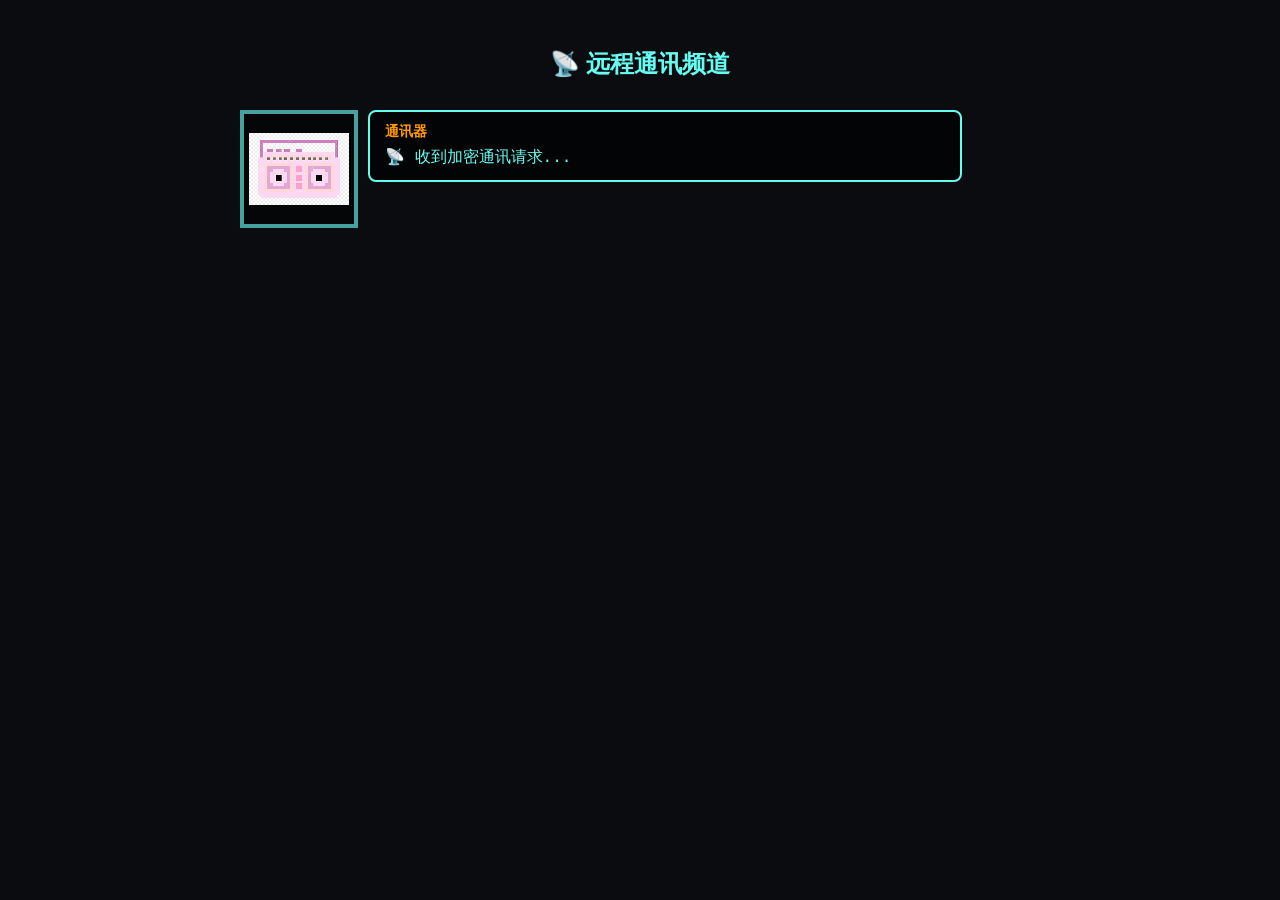
==== index.html @ 8320c5f0 "update code but with bugs" ====
<!doctype html>
<html lang="en">

<head>
  <meta charset="UTF-8" />
  <link rel="icon" type="image/svg+xml" href="/favicon.svg" />
  <link rel="stylesheet" href="style.css">
  <meta name="viewport" content="width=device-width, initial-scale=1.0" />
  <title>devs-sesa-beginner-hackathon-2026</title>
</head>

<body>
  <div id="root"></div>
  <script type="module" src="/src/main.tsx"></script>
  <div id="game-container">
    <div id="status-bar" class="hidden">
      <p>飞船护盾: <span id="shield-display">❤️❤️❤️</span></p>
    </div>

    <section id="screen-prologue" class="screen">
      <h2>📡 远程通讯频道</h2>

      <div id="dialogue-history"></div>

      <button id="start-btn" class="hidden" style="margin-top: 20px;" onclick="startGame()">🚀 启动飞船引擎</button>
    </section>

    <section id="screen-map" class="screen hidden">
      <h2>星系地图：选择你要前往的星球</h2>
      <div id="ship" class="pixel-ship">🚀</div>
    </section>

    <section id="screen-quiz" class="screen hidden">
      <h2 id="planet-name">星球名字</h2>
      <img id="planet-big-img" src="" alt="星球展示" style="width: 200px; height: 200px; image-rendering: pixelated;">
      <p id="planet-desc">描述文字...</p>
    </section>
    <section id="screen-earth-status" class="screen hidden">
      <h2>🌍 地球当前状态</h2>

      <div class="earth-status-container">
        <div class="earth-visual">
          <img src="assets/earth-level1.png" id="earth-large-img" alt="地球状态">
        </div>

        <div class="dialogue-box">
          <p id="earth-description">地球目前处于能量极度匮乏状态，生态系统静止...</p>
          <p>当前修复总进度：<span id="earth-progress-val">0%</span></p>
        </div>

        <button class="menu-btn" onclick="showScreen('screen-map')">🛰️ 返回星际地图</button>
      </div>
    </section>

    <section id="screen-win" class="screen hidden">
      <h2>✨ 任务完成 ✨</h2>
      <div class="dialogue-box">
        <p>“能量满载！正在将外星智慧注入地球核心...”</p>
        <p>（地球重新焕发了蓝色生机！）</p>
        <p>“感谢你，舰长。你不仅拯救了地球，还成为了最伟大的天文航行者！”</p>
      </div>
      <button onclick="location.reload()">再玩一次</button>
    </section>

    <section id="screen-lose" class="screen hidden">
      <h2 style="color: red;">💥 护盾耗尽 💥</h2>
      <div class="dialogue-box">
        <p>“警报！飞船外壳破裂，失去动力...”</p>
        <p>“通讯中断... 地球的最后希望破灭了...”</p>
      </div>
      <button onclick="location.reload()">重新尝试</button>
    </section>
    <section id="screen-lose" class="screen hidden">
    </section>

    <div id="modal-progress" class="modal hidden">
      <div class="modal-content">
        <h3 id="modal-title">星球攻略完毕！</h3>
        <p>地球修复进度：<span id="progress-text">0%</span></p>
        <button onclick="returnToMap()">返回星际图</button>
      </div>
    </div>
  </div>

  </div>

  <script src="data.js"></script>
  <script src="main.js"></script>
</body>

</html>
---- style.css ----
/* 基础页面设置 */
body {
    background-color: #0b0c10; /* 深空背景色 */
    color: #66fcf1; /* 荧光文字色 */
    font-family: sans-serif;
    text-align: center;
    padding: 20px;
}

/* 核心逻辑类：用于隐藏元素 */
.hidden {
    display: none !important;
}

/* 简单的星球和飞船样式，方便你先看懂 */
.pixel-planet {
    width: 90px;
    height: 90px;
    background-color: #ff9800;
    border-radius: 50%;
    position: absolute;
    cursor: pointer;
}

.pixel-planet.completed {
    background-color: #4caf50; /* 攻略完变成绿色 */
}

#ship {
    position: absolute;
    font-size: 30px;
    transition: all 1s ease; /* 飞船移动时的平滑动画 */
}

/* 给地图一个相对定位的框 */
#screen-map {
    position: relative;
    width: 1200px;
    height: 800px;
    border: 2px solid #45a29e;
    margin: 0 auto;
}

/* 状态栏的装修，让它固定在屏幕顶部 */
#status-bar {
    position: fixed; /* 固定在屏幕上 */
    top: 27px;
    left: 7%;
    transform: translateX(-50%); /* 居中显示 */
    background-color: rgba(0, 0, 0, 0.7); /* 半透明黑色背景 */
    padding: 10px 20px;
    border: 2px solid #45a29e; /* 像素风边框色 */
    border-radius: 0px;
    z-index: 1000; /* 确保它在最前面，不会被星球挡住 */
    font-weight: bold;
    color: #ff4b2b; /* 让护盾文字显眼一点（橙红色） */
}

#shield-display {
    letter-spacing: 5px; /* 让红心之间有空隙 */
}

/* style.css 新增样式 */

/* 对话区域容器：使用 flex 让头像和文字并排 */
.dialogue-container {
    display: flex;
    align-items: flex-start; /* 顶部对齐 */
    justify-content: center; /* 居中 */
    gap: 20px; /* 头像和文字的间距 */
    margin: 40px auto;
    max-width: 800px; /* 限制最大宽度，防止文字太长 */
    padding: 20px;
}

/* 头像框样式 */
.avatar-box {
    width: 100px; /* 根据你设计的贴图大小调整 */
    height: 100px;
    border: 4px solid #45a29e; /* 像素风边框 */
    background-color: rgba(0, 0, 0, 0.5); /* 半透明背景 */
    padding: 5px;
    display: flex;
    align-items: center;
    justify-content: center;
    overflow: hidden; /* 防止图片溢出 */
}

#prologue-avatar {
    max-width: 100%;
    max-height: 100%;
    /* 像素风贴图必备属性：防止图片变模糊 */
    image-rendering: pixelated; 
}

/* 文字框样式 (覆盖之前的 .dialogue-box) */
.prologue #screen-prologue .dialogue-box {
    flex: 1; /* 占据剩余空间 */
    text-align: left; /* 文字左对齐 */
    background-color: rgba(0, 0, 0, 0.7);
    border: 4px solid #66fcf1;
    padding: 20px;
    min-height: 100px; /* 设置最小高度，防止打字时容器高度一直抖动 */
    color: #66fcf1;
    font-family: 'Courier New', Courier, monospace; /* 使用等宽字体，更有打字机感 */
    font-size: 1.1em;
    line-height: 1.6;
}

/* ========================================= */
/* 定义小人抖动动画 (Keyframes) */
/* ========================================= */
@keyframes avatar-bounce {
    0%, 100% { transform: translateY(0); } /* 初始和结束位置 */
    50% { transform: translateY(-5px); }  /* 中间向上移动 5 像素 */
}

/* 新增一个 CSS 类：当 JS 给小人加上这个类时，它就会抖动 */
.talking {
    animation: avatar-bounce 0.2s ease-in-out infinite; /* 0.2秒循环一次，无限循环 */
}
.name-tag {
    background-color: #66fcf1;
    color: #0b0c10;
    display: inline-block;
    padding: 5px 15px;
    font-weight: bold;
    font-size: 0.9em;
    border-radius: 5px 5px 0 0;
    margin-left: 20px;
    text-transform: uppercase;
}

.main-dialogue-area {
    display: flex;
    align-items: flex-start;
    gap: 15px;
}

/* 对话历史大盒子：限制高度，满了就出现滚动条 */
#dialogue-history {
    display: flex;
    flex-direction: column; /* 竖着排列 */
    gap: 15px; /* 每一句之间的间距 */
    max-height: 60vh; /* 最高占屏幕的 60%，防止撑爆屏幕 */
    overflow-y: auto; /* 内容多了自动可以往下滚 */
    padding: 10px;
    max-width: 800px;
    margin: 0 auto;
}

/* JS 生成的每一行对话的样式 */
.dialogue-row {
    display: flex;
    align-items: flex-start;
    gap: 15px;
}

/* 包含名字和内容的文字框 */
.dialogue-content-box {
    flex: 1;
    background-color: rgba(0, 0, 0, 0.7);
    border: 2px solid #66fcf1;
    border-radius: 8px;
    padding: 10px 15px;
    text-align: left;
}

/* 说话人的名字 */
.dialogue-name {
    color: #ff9800; /* 橙色名字，更醒目 */
    font-weight: bold;
    margin-bottom: 5px;
    font-size: 0.9em;
}

/* 说话的内容 */
.dialogue-text {
    color: #66fcf1;
    margin: 0;
    line-height: 1.5;
    font-family: 'Courier New', Courier, monospace;
}

/* style.css 新增：社交软件风格对话框样式 */

/* 1. 全局微调：让每一行占据全宽，方便对齐 */
.dialogue-row {
    display: flex;
    align-items: flex-start;
    gap: 10px;
    width: 100%; /* 占满历史大盒子的宽度 */
}

/* 2. 限定对话包的最大宽度，防止文字太长，看起来像“聊天泡泡” */
.dialogue-content-box {
    max-width: 70%; /* 限制宽度，不要占满屏幕 */
}

/* ========================================= */
/* 主角专属样式 (当这一行带有 .row-player 类时) */
/* ========================================= */

.dialogue-row.row-player {
    /* ✨ 核心魔法 1：让整行内容靠右侧对齐 */
    justify-content: flex-end; 

    /* ✨ 核心魔法 2：反转内容顺序！让头像和文字框位置对调 */
    /* 默认是 [头像][文字]，反转后变成 [文字][头像] */
    flex-direction: row-reverse; 
}

/* 3. 主角的名字和文字内部居右对齐 */
.row-player .dialogue-name {
    text-align: right; /* 名字靠右 */
    color: #4caf50;    /* 换个醒目的绿色名字（社交软件常用色） */
}

.row-player .dialogue-text {
    text-align: right; /* 台词内容靠右 */
}

/* 4. 微调：给主角的对话框换个皮肤（可选，让界面更有层次感） */
.row-player .dialogue-content-box {
    border-color: #4caf50; /* 绿色的边框 */
    /* background-color: rgba(0, 50, 20, 0.7); /* 淡淡的深绿色背景 */
}
/* 地球在地图上的图标样式 */
.earth-icon {
    position: absolute;
    /* 1. 设定大小：不要让它保持原始尺寸 */
    width: 150px;  /* 根据你的地图大小调整，建议比普通星球大一点 */
    height: 150px;
    
    /* 2. 精确居中：先定位到 50%，再向左向上回退自身的一半 */
    left: 50%;
    top: 50%;
    transform: translate(-50%, -50%);
    
    /* 3. 层级：确保它在背景云层之上，但不要遮挡状态栏 */
    z-index: 100;
    
    /* 4. 交互：让它看起来可以点击 */
    cursor: pointer;
    transition: transform 0.3s ease;
}

/* 内部图片的适配 */
.earth-icon img {
    width: 100%;
    height: 100%;
    object-fit: contain; /* 保持比例缩放 */
    image-rendering: pixelated; /* 保持像素风清晰度 */
}

/* 鼠标悬停动画：让玩家知道这是大本营 */
.earth-icon:hover {
    transform: translate(-50%, -50%) scale(1.1); /* 保持居中的同时放大 */
    filter: drop-shadow(0 0 15px #66fcf1);
}

#start-btn {
    /* 1. 调整大小 */
    padding: 20px 40px;      /* 内边距：上下20px，左右40px */
    font-size: 24px;         /* 字体变大 */
    
    /* 2. 样式美化 */
    background-color: #66fcf1; /* 背景色（青蓝色） */
    color: #0b0c10;          /* 文字颜色（深色） */
    border: 4px solid #45a29e; /* 像素感边框 */
    cursor: pointer;         /* 鼠标悬停时变成手形 */
    font-weight: bold;
    
    /* 3. 居中和动画 */
    display: block;
    margin: 30px auto;       /* 上下留白并水平居中 */
    transition: transform 0.2s; /* 增加缩放动画 */
}

/* 鼠标悬停时的效果：稍微变大一点，更有交互感 */
#start-btn:hover {
    transform: scale(1.1);   /* 放大 1.1 倍 */
    background-color: #45a29e;
}

#screen-map {
    /* 你的地图贴图路径 */
    background-image: url('assets/map.png'); 
    
    /* 核心代码：让图片自动缩放以填满整个容器，同时保持比例 */
    background-size: cover; 
    
    /* 让地图居中显示 */
    background-position: center;
    
    /* 防止地图重复出现 */
    background-repeat: no-repeat;
    
    /* 确保容器有足够的大小 */
    width: 75%;
    height: 90vh; /* 占满整个屏幕高度 */
    position: relative;
}
/* 修改或添加以下 CSS */
.planet-icon {
    position: absolute;
    /* 1. 设定星球的大小，建议和之前圆圈的大小一致 */
    width: 120px;  
    height: 120px;
    
    /* 2. 确保它是从中心定位的 */
    transform: translate(-50%, -50%); 
    
    cursor: pointer;
    z-index: 20; /* 确保它在云朵之上 */
}

/* 重点：约束里面的图片，让它 100% 填充这个 90px 的框 */
.planet-icon img {
    width: 100%;
    height: 100%;
    
    /* contain 保证图片不被拉伸变形，完整显示在框里 */
    object-fit: contain; 
    
    /* 针对像素贴图，防止模糊 */
    image-rendering: pixelated; 
    
    /* 增加一个悬停效果，让它更有动感 */
    transition: transform 0.2s ease;
}

.planet-icon:hover img {
    transform: scale(1.2); /* 鼠标移上去轻轻放大 */
    filter: drop-shadow(0 0 8px #66fcf1); /* 增加光晕 */
}

/* 修改名字标签的位置，防止被大图盖住 */
.planet-label {
    position: absolute;
    bottom: -25px; /* 移到星球下方 */
    left: 50%;
    transform: translateX(-50%);
    color: #66fcf1;
    font-size: 14px;
    white-space: nowrap;
    text-shadow: 2px 2px 4px #000;
}
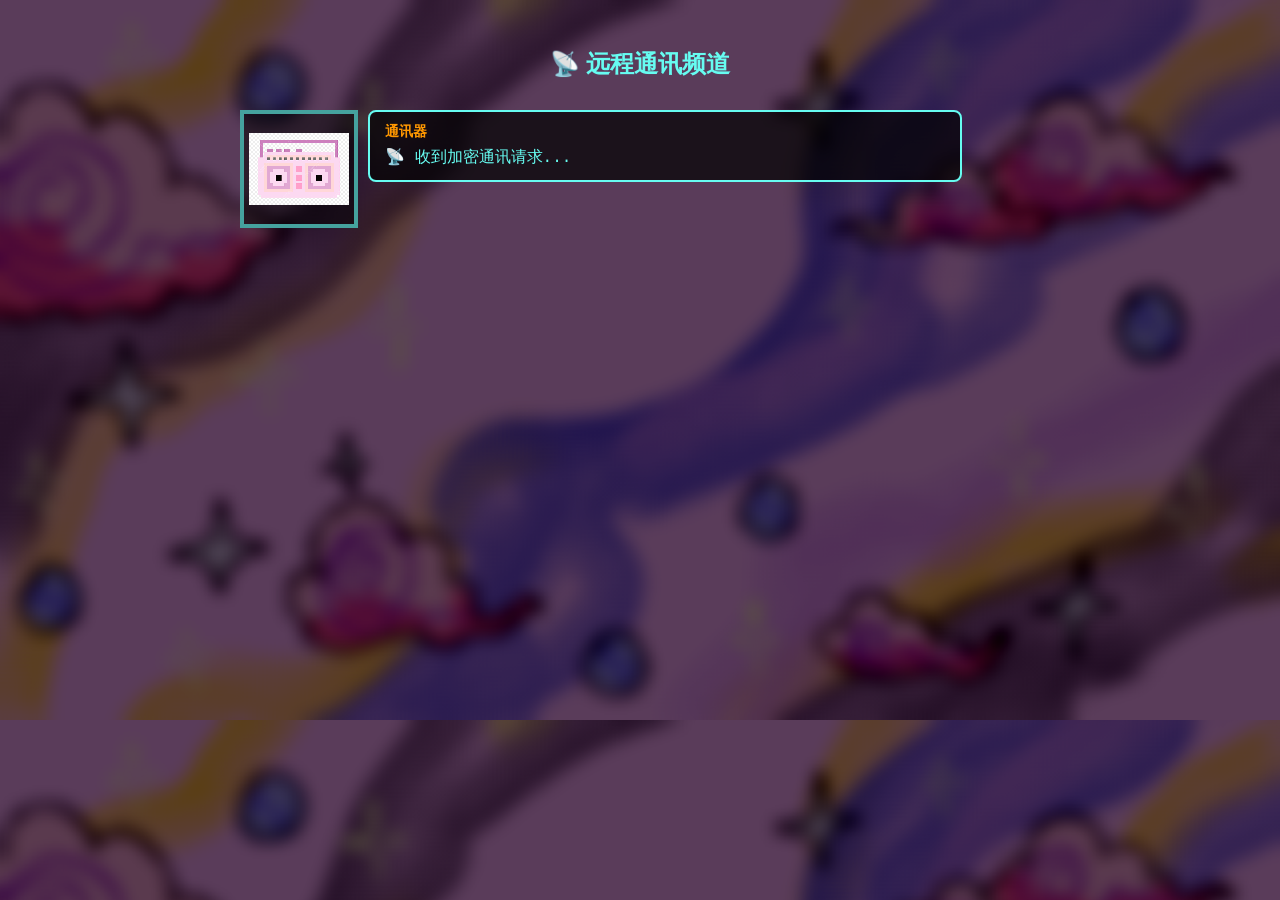
==== commit 3db63df0: "Background Change again" ====
--- a/index.html
+++ b/index.html
@@ -27,7 +27,6 @@
 
     <section id="screen-map" class="screen hidden">
       <h2>星系地图：选择你要前往的星球</h2>
-      <div id="ship" class="pixel-ship">🚀</div>
     </section>
 
     <section id="screen-quiz" class="screen hidden">
--- a/style.css
+++ b/style.css
@@ -1,6 +1,7 @@
 /* 基础页面设置 */
 body {
-    background-color: #0b0c10; /* 深空背景色 */
+    background-image: url("public/WebBackground.png"); /* 深空背景色 */
+    background-size: cover;
     color: #66fcf1; /* 荧光文字色 */
     font-family: sans-serif;
     text-align: center;
@@ -28,7 +29,12 @@
 
 #ship {
     position: absolute;
-    font-size: 30px;
+    width: 50px;
+    height: 50px;
+    background-image: url("public/Rocket.png");
+    background-size: contain;
+    background-repeat: no-repeat;
+    background-position: center;
     transition: all 1s ease; /* 飞船移动时的平滑动画 */
 }
 
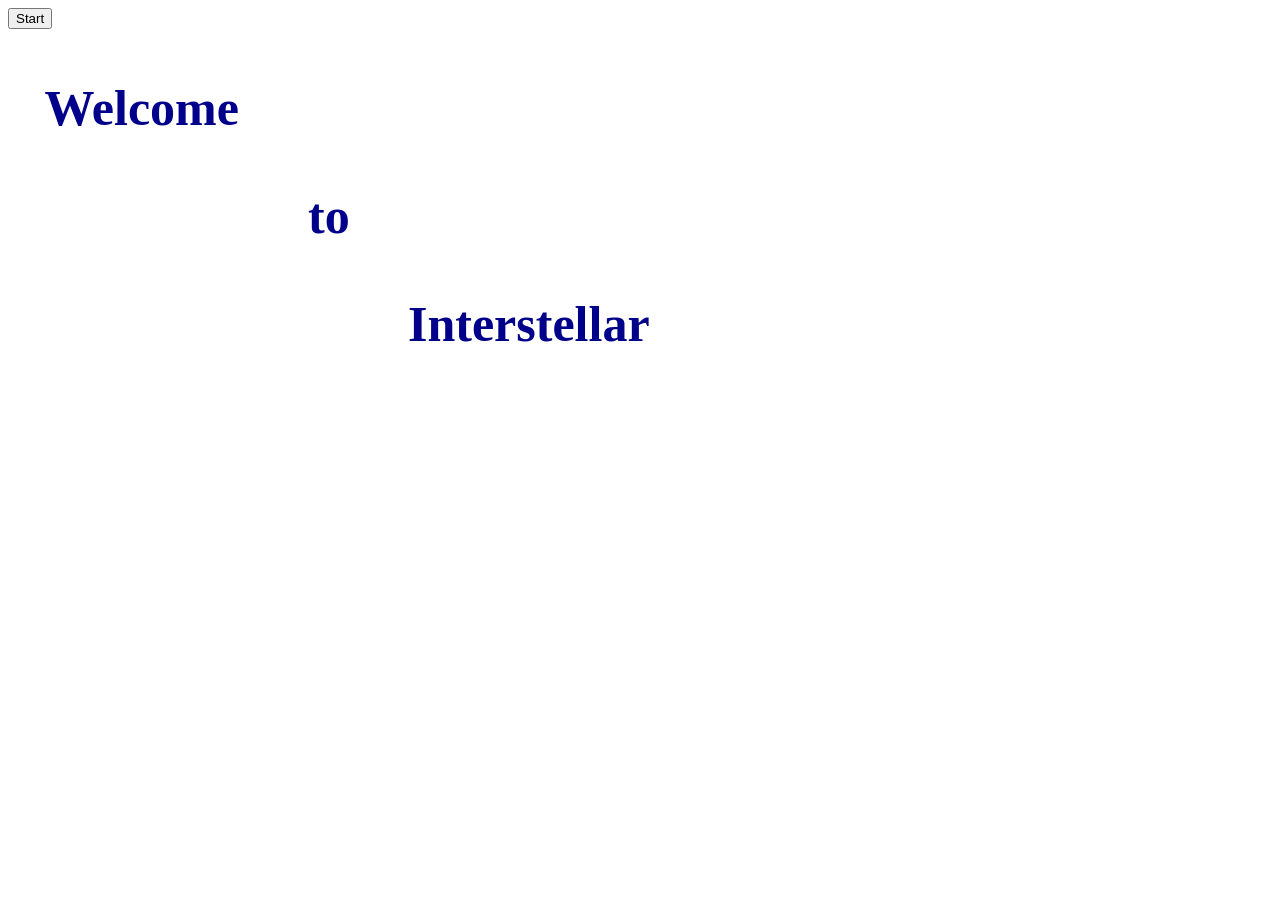
==== commit 56c2e99a: "create first page to enter" ====
--- a/index.html
+++ b/index.html
@@ -1,90 +1,37 @@
 <!doctype html>
 <html lang="en">
+  <head>
+    <meta charset="UTF-8" />
+    <link rel="icon" type="image/svg+xml" href="/favicon.svg" />
+    <meta name="viewport" content="width=device-width, initial-scale=1.0" />
+    <title>devs-sesa-beginner-hackathon-2026</title>
+    <style>
+      h3{
+        color: darkblue;
+        font-size:50px;
+      }
 
-<head>
-  <meta charset="UTF-8" />
-  <link rel="icon" type="image/svg+xml" href="/favicon.svg" />
-  <link rel="stylesheet" href="style.css">
-  <meta name="viewport" content="width=device-width, initial-scale=1.0" />
-  <title>devs-sesa-beginner-hackathon-2026</title>
-</head>
-
-<body>
-  <div id="root"></div>
-  <script type="module" src="/src/main.tsx"></script>
-  <div id="game-container">
-    <div id="status-bar" class="hidden">
-      <p>飞船护盾: <span id="shield-display">❤️❤️❤️</span></p>
-    </div>
-
-    <section id="screen-prologue" class="screen">
-      <h2>📡 远程通讯频道</h2>
-
-      <div id="dialogue-history"></div>
-
-      <button id="start-btn" class="hidden" style="margin-top: 20px;" onclick="startGame()">🚀 启动飞船引擎</button>
-    </section>
-
-    <section id="screen-map" class="screen hidden">
-      <h2>星系地图：选择你要前往的星球</h2>
-    </section>
-
-    <section id="screen-quiz" class="screen hidden">
-      <h2 id="planet-name">星球名字</h2>
-      <img id="planet-big-img" src="" alt="星球展示" style="width: 200px; height: 200px; image-rendering: pixelated;">
-      <p id="planet-desc">描述文字...</p>
-    </section>
-    <section id="screen-earth-status" class="screen hidden">
-      <h2>🌍 地球当前状态</h2>
-
-      <div class="earth-status-container">
-        <div class="earth-visual">
-          <img src="assets/earth-level1.png" id="earth-large-img" alt="地球状态">
-        </div>
-
-        <div class="dialogue-box">
-          <p id="earth-description">地球目前处于能量极度匮乏状态，生态系统静止...</p>
-          <p>当前修复总进度：<span id="earth-progress-val">0%</span></p>
-        </div>
-
-        <button class="menu-btn" onclick="showScreen('screen-map')">🛰️ 返回星际地图</button>
-      </div>
-    </section>
-
-    <section id="screen-win" class="screen hidden">
-      <h2>✨ 任务完成 ✨</h2>
-      <div class="dialogue-box">
-        <p>“能量满载！正在将外星智慧注入地球核心...”</p>
-        <p>（地球重新焕发了蓝色生机！）</p>
-        <p>“感谢你，舰长。你不仅拯救了地球，还成为了最伟大的天文航行者！”</p>
-      </div>
-      <button onclick="location.reload()">再玩一次</button>
-    </section>
-
-    <section id="screen-lose" class="screen hidden">
-      <h2 style="color: red;">💥 护盾耗尽 💥</h2>
-      <div class="dialogue-box">
-        <p>“警报！飞船外壳破裂，失去动力...”</p>
-        <p>“通讯中断... 地球的最后希望破灭了...”</p>
-      </div>
-      <button onclick="location.reload()">重新尝试</button>
-    </section>
-    <section id="screen-lose" class="screen hidden">
-    </section>
-
-    <div id="modal-progress" class="modal hidden">
-      <div class="modal-content">
-        <h3 id="modal-title">星球攻略完毕！</h3>
-        <p>地球修复进度：<span id="progress-text">0%</span></p>
-        <button onclick="returnToMap()">返回星际图</button>
-      </div>
-    </div>
-  </div>
-
-  </div>
-
-  <script src="data.js"></script>
-  <script src="main.js"></script>
-</body>
-
-</html>+      #startButton{
+        position: absolute;
+        background-color: rgb(83, 141, 143);
+        color:bisque;
+        border: none;
+        border-radius: 4px;
+        padding: 20px 60px;
+        font-size: 20px;
+        cursor: pointer;
+      }
+      </style>      
+  </head>
+  <body>
+    <button id="StartButton" onclick="Start">Start</button>
+    <h3>&nbsp;&nbsp;&nbsp;Welcome</h3> 
+    <h3>&nbsp;&nbsp;&nbsp;&nbsp;&nbsp;&nbsp;&nbsp;&nbsp;&nbsp;&nbsp;&nbsp;&nbsp;&nbsp;&nbsp;&nbsp;&nbsp;&nbsp;&nbsp;&nbsp;&nbsp;&nbsp;&nbsp;&nbsp;&nbsp;to</h3>
+    <h3>&nbsp;&nbsp;&nbsp;&nbsp;&nbsp;&nbsp;&nbsp;&nbsp;&nbsp;&nbsp;&nbsp;&nbsp;&nbsp;&nbsp;&nbsp;&nbsp;&nbsp;&nbsp;&nbsp;&nbsp;&nbsp;&nbsp;&nbsp;&nbsp;&nbsp;&nbsp;&nbsp;&nbsp;&nbsp;&nbsp;&nbsp;&nbsp;Interstellar</h3>
+    
+    
+    
+    <!-- <div id="root"></div> -->
+    <script type="module" src="gala.js"></script>
+  </body>
+</html>
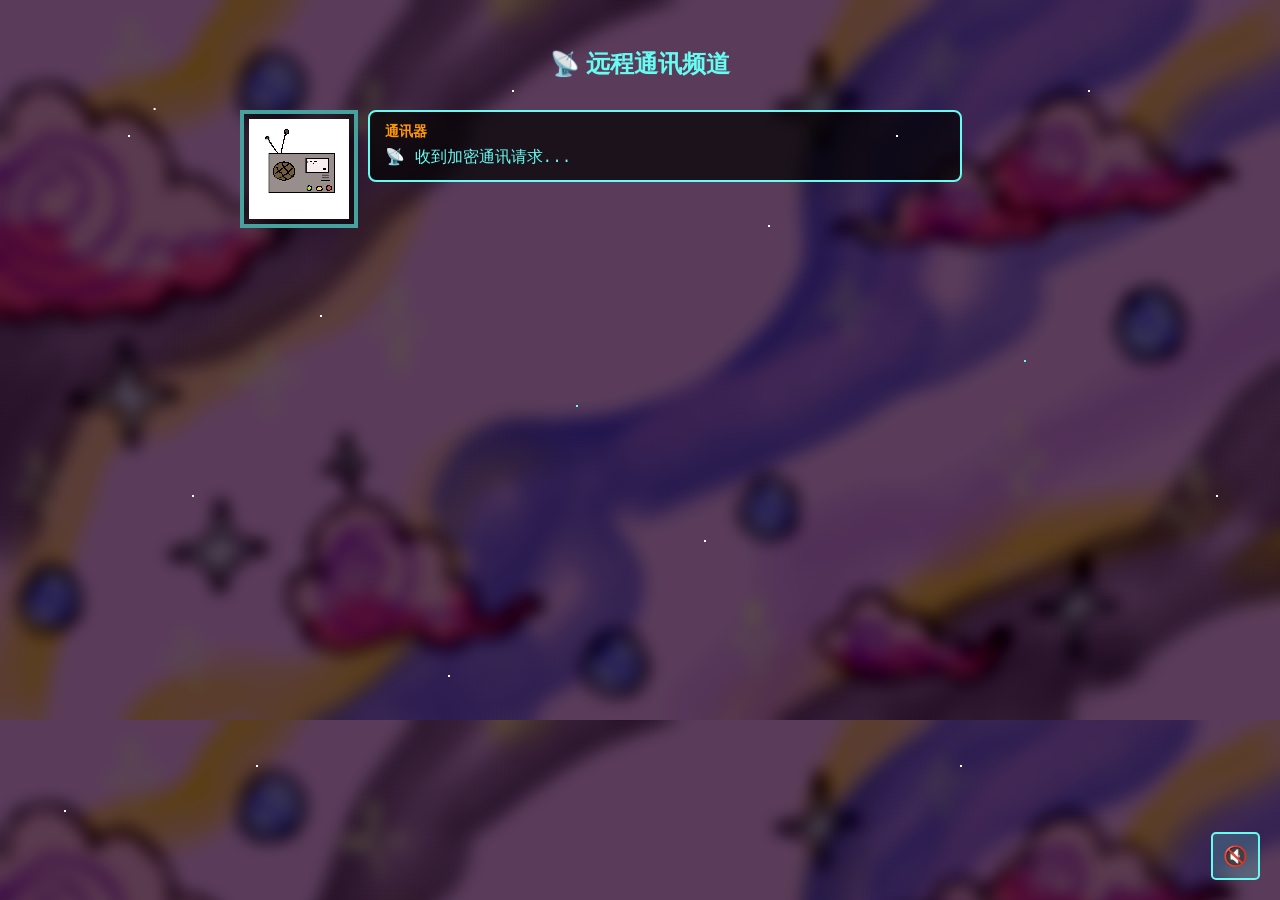
==== commit a0d90993: "Adding effects and audios to the website" ====
--- a/index.html
+++ b/index.html
@@ -1,37 +1,119 @@
 <!doctype html>
 <html lang="en">
-  <head>
-    <meta charset="UTF-8" />
-    <link rel="icon" type="image/svg+xml" href="/favicon.svg" />
-    <meta name="viewport" content="width=device-width, initial-scale=1.0" />
-    <title>devs-sesa-beginner-hackathon-2026</title>
-    <style>
-      h3{
-        color: darkblue;
-        font-size:50px;
-      }
 
-      #startButton{
-        position: absolute;
-        background-color: rgb(83, 141, 143);
-        color:bisque;
-        border: none;
-        border-radius: 4px;
-        padding: 20px 60px;
-        font-size: 20px;
-        cursor: pointer;
-      }
-      </style>      
-  </head>
-  <body>
-    <button id="StartButton" onclick="Start">Start</button>
-    <h3>&nbsp;&nbsp;&nbsp;Welcome</h3> 
-    <h3>&nbsp;&nbsp;&nbsp;&nbsp;&nbsp;&nbsp;&nbsp;&nbsp;&nbsp;&nbsp;&nbsp;&nbsp;&nbsp;&nbsp;&nbsp;&nbsp;&nbsp;&nbsp;&nbsp;&nbsp;&nbsp;&nbsp;&nbsp;&nbsp;to</h3>
-    <h3>&nbsp;&nbsp;&nbsp;&nbsp;&nbsp;&nbsp;&nbsp;&nbsp;&nbsp;&nbsp;&nbsp;&nbsp;&nbsp;&nbsp;&nbsp;&nbsp;&nbsp;&nbsp;&nbsp;&nbsp;&nbsp;&nbsp;&nbsp;&nbsp;&nbsp;&nbsp;&nbsp;&nbsp;&nbsp;&nbsp;&nbsp;&nbsp;Interstellar</h3>
-    
-    
-    
-    <!-- <div id="root"></div> -->
-    <script type="module" src="gala.js"></script>
-  </body>
-</html>
+<head>
+  <meta charset="UTF-8" />
+  <link rel="icon" type="image/svg+xml" href="/favicon.svg" />
+  <link rel="stylesheet" href="style.css">
+  <meta name="viewport" content="width=device-width, initial-scale=1.0" />
+  <title>devs-sesa-beginner-hackathon-2026</title>
+</head>
+
+<body>
+
+ 
+  <div id="root"></div>
+  <script type="module" src="/src/main.tsx"></script>
+  <div id="game-container">
+    <div id="status-bar" class="hidden">
+      <p>飞船护盾: <span id="shield-display">❤️❤️❤️</span></p>
+    </div>
+
+    <section id="screen-prologue" class="screen">
+      <h2>📡 远程通讯频道</h2>
+
+      <div id="dialogue-history"></div>
+
+      <button id="start-btn" class="hidden" style="margin-top: 20px;" onclick="startGame()">🚀 启动飞船引擎</button>
+    </section>
+
+    <section id="screen-map" class="screen hidden">
+      <h2>星系地图：选择你要前往的星球</h2>
+    </section>
+    <div class="space-effects">
+    <div class="star-field"></div>
+    <div class="shooting-star n1"></div>
+    <div class="shooting-star n2"></div>
+    <div class="shooting-star n3"></div>
+    <div class="shooting-star n4"></div>
+    <div class="shooting-star n5"></div>
+    <div class="shooting-star n6"></div>
+</div>
+
+    <section id="screen-quiz" class="screen hidden">
+      <div class="quiz-header">
+        <h2 id="planet-name">星球名字</h2>
+        <div class="planet-avatar">
+          <img id="planet-big-img" src="" alt="星球展示">
+        </div>
+      </div>
+
+      <p id="planet-desc" class="planet-description"></p>
+      <p id="question-text" class="question-text">题目加载中...</p>
+
+      <div id="options-container" class="options-container"></div>
+    </section>
+    <section id="screen-earth-status" class="screen hidden">
+      <h2>🌍 地球当前状态</h2>
+
+      <div class="earth-status-container">
+        <div class="earth-visual">
+          <img src="assets/earth-level1.png" id="earth-large-img" alt="地球状态">
+        </div>
+
+        <div class="dialogue-box">
+          <p id="earth-description">地球目前处于能量极度匮乏状态，生态系统静止...</p>
+          <p>当前修复总进度：<span id="earth-progress-val">0%</span></p>
+        </div>
+
+        <button class="menu-btn" onclick="showScreen('screen-map')">🛰️ 返回星际地图</button>
+      </div>
+    </section>
+
+
+
+    <section id="screen-win" class="screen hidden">
+      <h2>✨ 任务完成 ✨</h2>
+      <div class="dialogue-box">
+        <p>“能量满载！正在将外星智慧注入地球核心...”</p>
+        <p>（地球重新焕发了蓝色生机！）</p>
+        <p>“感谢你，舰长。你不仅拯救了地球，还成为了最伟大的天文航行者！”</p>
+      </div>
+      <button onclick="location.reload()">再玩一次</button>
+    </section>
+
+    <section id="screen-lose" class="screen hidden">
+      <h2 style="color: red;">💥 护盾耗尽 💥</h2>
+      <div class="dialogue-box">
+        <p>“警报！飞船外壳破裂，失去动力...”</p>
+        <p>“通讯中断... 地球的最后希望破灭了...”</p>
+      </div>
+      <button onclick="location.reload()">重新尝试</button>
+    </section>
+    <section id="screen-lose" class="screen hidden">
+    </section>
+
+    <div id="modal-progress" class="modal hidden">
+      <div class="modal-content">
+        <h3 id="modal-title">星球攻略完毕！</h3>
+        <p>地球修复进度：<span id="progress-text">0%</span></p>
+        <button onclick="returnToMap()">返回星际图</button>
+      </div>
+    </div>
+  </div>
+
+  </div>
+<audio id="game-bgm" loop>
+    <source src="assets/bgm.mp3" type="audio/mpeg">
+    您的浏览器不支持音频播放。
+</audio>
+  <script src="data.js"></script>
+  <script src="main.js"></script>
+  
+
+<div id="audio-control" onclick="toggleMusic()">
+    <span id="music-icon">🔇</span>
+</div>
+</body>
+
+</html>
--- a/style.css
+++ b/style.css
@@ -0,0 +1,515 @@
+/* 基础页面设置 */
+body {
+    background-image: url("public/WebBackground.png"); /* 深空背景色 */
+    background-size: cover;
+    color: #66fcf1; /* 荧光文字色 */
+    font-family: sans-serif;
+    text-align: center;
+    padding: 20px;
+}
+
+/* 核心逻辑类：用于隐藏元素 */
+.hidden {
+    display: none !important;
+}
+
+/* 简单的星球和飞船样式，方便你先看懂 */
+.pixel-planet {
+    width: 90px;
+    height: 90px;
+    background-color: #ff9800;
+    border-radius: 50%;
+    position: absolute;
+    cursor: pointer;
+}
+
+.pixel-planet.completed {
+    background-color: #4caf50; /* 攻略完变成绿色 */
+}
+
+#ship {
+    position: absolute;
+    width: 50px;
+    height: 50px;
+    background-image: url("public/Rocket.png");
+    background-size: contain;
+    background-repeat: no-repeat;
+    background-position: center;
+    transition: all 1s ease; /* 飞船移动时的平滑动画 */
+}
+
+/* 给地图一个相对定位的框 */
+#screen-map {
+    position: relative;
+    width: 1200px;
+    height: 800px;
+    border: 2px solid #45a29e;
+    margin: 0 auto;
+}
+
+/* 状态栏的装修，让它固定在屏幕顶部 */
+#status-bar {
+    position: fixed; /* 固定在屏幕上 */
+    top: 27px;
+    left: 7%;
+    transform: translateX(-50%); /* 居中显示 */
+    background-color: rgba(0, 0, 0, 0.7); /* 半透明黑色背景 */
+    padding: 10px 20px;
+    border: 2px solid #45a29e; /* 像素风边框色 */
+    border-radius: 0px;
+    z-index: 1000; /* 确保它在最前面，不会被星球挡住 */
+    font-weight: bold;
+    color: #ff4b2b; /* 让护盾文字显眼一点（橙红色） */
+}
+
+#shield-display {
+    letter-spacing: 5px; /* 让红心之间有空隙 */
+}
+
+/* style.css 新增样式 */
+
+/* 对话区域容器：使用 flex 让头像和文字并排 */
+.dialogue-container {
+    display: flex;
+    align-items: flex-start; /* 顶部对齐 */
+    justify-content: center; /* 居中 */
+    gap: 20px; /* 头像和文字的间距 */
+    margin: 40px auto;
+    max-width: 800px; /* 限制最大宽度，防止文字太长 */
+    padding: 20px;
+}
+
+/* 头像框样式 */
+.avatar-box {
+    width: 100px; /* 根据你设计的贴图大小调整 */
+    height: 100px;
+    border: 4px solid #45a29e; /* 像素风边框 */
+    background-color: rgba(0, 0, 0, 0.5); /* 半透明背景 */
+    padding: 5px;
+    display: flex;
+    align-items: center;
+    justify-content: center;
+    overflow: hidden; /* 防止图片溢出 */
+}
+
+#prologue-avatar {
+    max-width: 100%;
+    max-height: 100%;
+    /* 像素风贴图必备属性：防止图片变模糊 */
+    image-rendering: pixelated; 
+}
+
+/* 文字框样式 (覆盖之前的 .dialogue-box) */
+.prologue #screen-prologue .dialogue-box {
+    flex: 1; /* 占据剩余空间 */
+    text-align: left; /* 文字左对齐 */
+    background-color: rgba(0, 0, 0, 0.7);
+    border: 4px solid #66fcf1;
+    padding: 20px;
+    min-height: 100px; /* 设置最小高度，防止打字时容器高度一直抖动 */
+    color: #66fcf1;
+    font-family: 'Courier New', Courier, monospace; /* 使用等宽字体，更有打字机感 */
+    font-size: 1.1em;
+    line-height: 1.6;
+}
+
+/* ========================================= */
+/* 定义小人抖动动画 (Keyframes) */
+/* ========================================= */
+@keyframes avatar-bounce {
+    0%, 100% { transform: translateY(0); } /* 初始和结束位置 */
+    50% { transform: translateY(-5px); }  /* 中间向上移动 5 像素 */
+}
+
+/* 新增一个 CSS 类：当 JS 给小人加上这个类时，它就会抖动 */
+.talking {
+    animation: avatar-bounce 0.2s ease-in-out infinite; /* 0.2秒循环一次，无限循环 */
+}
+.name-tag {
+    background-color: #66fcf1;
+    color: #0b0c10;
+    display: inline-block;
+    padding: 5px 15px;
+    font-weight: bold;
+    font-size: 0.9em;
+    border-radius: 5px 5px 0 0;
+    margin-left: 20px;
+    text-transform: uppercase;
+}
+
+.main-dialogue-area {
+    display: flex;
+    align-items: flex-start;
+    gap: 15px;
+}
+
+/* 对话历史大盒子：限制高度，满了就出现滚动条 */
+#dialogue-history {
+    display: flex;
+    flex-direction: column; /* 竖着排列 */
+    gap: 15px; /* 每一句之间的间距 */
+    max-height: 60vh; /* 最高占屏幕的 60%，防止撑爆屏幕 */
+    overflow-y: auto; /* 内容多了自动可以往下滚 */
+    padding: 10px;
+    max-width: 800px;
+    margin: 0 auto;
+}
+
+/* JS 生成的每一行对话的样式 */
+.dialogue-row {
+    display: flex;
+    align-items: flex-start;
+    gap: 15px;
+}
+
+/* 包含名字和内容的文字框 */
+.dialogue-content-box {
+    flex: 1;
+    background-color: rgba(0, 0, 0, 0.7);
+    border: 2px solid #66fcf1;
+    border-radius: 8px;
+    padding: 10px 15px;
+    text-align: left;
+}
+
+/* 说话人的名字 */
+.dialogue-name {
+    color: #ff9800; /* 橙色名字，更醒目 */
+    font-weight: bold;
+    margin-bottom: 5px;
+    font-size: 0.9em;
+}
+
+/* 说话的内容 */
+.dialogue-text {
+    color: #66fcf1;
+    margin: 0;
+    line-height: 1.5;
+    font-family: 'Courier New', Courier, monospace;
+}
+
+/* style.css 新增：社交软件风格对话框样式 */
+
+/* 1. 全局微调：让每一行占据全宽，方便对齐 */
+.dialogue-row {
+    display: flex;
+    align-items: flex-start;
+    gap: 10px;
+    width: 100%; /* 占满历史大盒子的宽度 */
+}
+
+/* 2. 限定对话包的最大宽度，防止文字太长，看起来像“聊天泡泡” */
+.dialogue-content-box {
+    max-width: 70%; /* 限制宽度，不要占满屏幕 */
+}
+
+/* ========================================= */
+/* 主角专属样式 (当这一行带有 .row-player 类时) */
+/* ========================================= */
+
+.dialogue-row.row-player {
+    /* ✨ 核心魔法 1：让整行内容靠右侧对齐 */
+    justify-content: flex-end; 
+
+    /* ✨ 核心魔法 2：反转内容顺序！让头像和文字框位置对调 */
+    /* 默认是 [头像][文字]，反转后变成 [文字][头像] */
+    flex-direction: row-reverse; 
+}
+
+/* 3. 主角的名字和文字内部居右对齐 */
+.row-player .dialogue-name {
+    text-align: right; /* 名字靠右 */
+    color: #4caf50;    /* 换个醒目的绿色名字（社交软件常用色） */
+}
+
+.row-player .dialogue-text {
+    text-align: right; /* 台词内容靠右 */
+}
+
+/* 4. 微调：给主角的对话框换个皮肤（可选，让界面更有层次感） */
+.row-player .dialogue-content-box {
+    border-color: #4caf50; /* 绿色的边框 */
+    /* background-color: rgba(0, 50, 20, 0.7); /* 淡淡的深绿色背景 */
+}
+/* 地球在地图上的图标样式 */
+.earth-icon {
+    position: absolute;
+    /* 1. 设定大小：不要让它保持原始尺寸 */
+    width: 150px;  /* 根据你的地图大小调整，建议比普通星球大一点 */
+    height: 150px;
+    
+    /* 2. 精确居中：先定位到 50%，再向左向上回退自身的一半 */
+    left: 50%;
+    top: 50%;
+    transform: translate(-50%, -50%);
+    
+    /* 3. 层级：确保它在背景云层之上，但不要遮挡状态栏 */
+    z-index: 100;
+    
+    /* 4. 交互：让它看起来可以点击 */
+    cursor: pointer;
+    transition: transform 0.3s ease;
+}
+
+/* 内部图片的适配 */
+.earth-icon img {
+    width: 100%;
+    height: 100%;
+    object-fit: contain; /* 保持比例缩放 */
+    image-rendering: pixelated; /* 保持像素风清晰度 */
+}
+/* 增加标签显示这是地球 */
+.earth-icon .label {
+    position: absolute;
+    bottom: -30px; /* 标签在图标下方 */
+    left: 50%;
+    transform: translateX(-50%);
+    background-color: #66fcf1;
+    color: #0b0c10;
+    padding: 5px 10px;
+    font-weight: bold;
+    font-size: 14px;
+    white-space: nowrap; /* 防止标签换行 */
+    text-shadow: 2px 2px 4px #000; /* 增加文字阴影，提升可读性 */
+}
+
+/* 鼠标悬停动画：让玩家知道这是大本营 */
+.earth-icon:hover {
+    transform: translate(-50%, -50%) scale(1.1); /* 保持居中的同时放大 */
+    filter: drop-shadow(0 0 15px #66fcf1);
+}
+
+#start-btn {
+    /* 1. 调整大小 */
+    padding: 20px 40px;      /* 内边距：上下20px，左右40px */
+    font-size: 24px;         /* 字体变大 */
+    
+    /* 2. 样式美化 */
+    background-color: #66fcf1; /* 背景色（青蓝色） */
+    color: #0b0c10;          /* 文字颜色（深色） */
+    border: 4px solid #45a29e; /* 像素感边框 */
+    cursor: pointer;         /* 鼠标悬停时变成手形 */
+    font-weight: bold;
+    
+    /* 3. 居中和动画 */
+    display: block;
+    margin: 30px auto;       /* 上下留白并水平居中 */
+    transition: transform 0.2s; /* 增加缩放动画 */
+}
+
+/* 鼠标悬停时的效果：稍微变大一点，更有交互感 */
+#start-btn:hover {
+    transform: scale(1.1);   /* 放大 1.1 倍 */
+    background-color: #45a29e;
+}
+
+#screen-map {
+    /* 你的地图贴图路径 */
+    background-image: url('assets/map.png'); 
+    
+    /* 核心代码：让图片自动缩放以填满整个容器，同时保持比例 */
+    background-size: cover; 
+    
+    /* 让地图居中显示 */
+    background-position: center;
+    
+    /* 防止地图重复出现 */
+    background-repeat: no-repeat;
+    
+    /* 确保容器有足够的大小 */
+    width: 75%;
+    height: 90vh; /* 占满整个屏幕高度 */
+    position: relative;
+}
+/* 修改或添加以下 CSS */
+.planet-icon {
+    position: absolute;
+    /* 1. 设定星球的大小，建议和之前圆圈的大小一致 */
+    width: 120px;  
+    height: 120px;
+    
+    /* 2. 确保它是从中心定位的 */
+    transform: translate(-50%, -50%); 
+    
+    cursor: pointer;
+    z-index: 20; /* 确保它在云朵之上 */
+}
+
+/* 重点：约束里面的图片，让它 100% 填充这个 90px 的框 */
+.planet-icon img {
+    width: 100%;
+    height: 100%;
+    
+    /* contain 保证图片不被拉伸变形，完整显示在框里 */
+    object-fit: contain; 
+    
+    /* 针对像素贴图，防止模糊 */
+    image-rendering: pixelated; 
+    
+    /* 增加一个悬停效果，让它更有动感 */
+    transition: transform 0.2s ease;
+}
+
+
+.planet-icon:hover img {
+    transform: scale(1.2); /* 鼠标移上去轻轻放大 */
+    filter: drop-shadow(0 0 8px #66fcf1); /* 增加光晕 */
+}
+.planet-icon.locked {
+    cursor: not-allowed; /* 鼠标变成禁用图标 */
+}
+
+/* 🌟 锁定状态下的悬停效果：红光 */
+.planet-icon.locked:hover img {
+    transform: scale(1.0); /* 锁定后不再放大，或者保持原样 */
+    filter: drop-shadow(0 0 10px #ff4b2b); /* 红色光晕 */
+}
+
+/* 可以让锁定后的星球稍微变暗一点，增加视觉区分 */
+.planet-icon.locked img {
+    opacity: 0.7;
+    filter: grayscale(0.5); 
+}
+
+/* 修改名字标签的位置，防止被大图盖住 */
+.planet-label {
+    position: absolute;
+    bottom: -25px; /* 移到星球下方 */
+    left: 50%;
+    transform: translateX(-50%);
+    color: #66fcf1;
+    font-size: 14px;
+    white-space: nowrap;
+    text-shadow: 2px 2px 4px #000;
+}
+
+/* style.css */
+
+/* 答题页顶部的头部区域 */
+.quiz-header {
+    display: flex;
+    flex-direction: column;
+    align-items: center; /* 居中 */
+    gap: 10px; /* 名字和图片之间的间距 */
+    margin-bottom: 20px; /* 和下方题目的距离 */
+}
+
+/* 🌟 约束星球图标的容器大小 */
+.planet-avatar {
+    width: 100px;  /* 你想要的大小，比如 100px */
+    height: 100px;
+    border-radius: 50%; /* 做成圆形（可选） */
+    background: rgba(102, 252, 243, 0.1); /* 加一个淡淡的背景光晕 */
+    border: 2px solid #66fcf1; /* 青色边框 */
+    display: flex;
+    align-items: center;
+    justify-content: center;
+    overflow: hidden; /* 裁剪多余部分 */
+    box-shadow: 0 0 15px rgba(102, 252, 243, 0.5); /* 发光效果 */
+}
+
+/* 🌟 核心：让图片完全适应容器，不溢出 */
+#planet-big-img {
+    width: 90%; /* 比容器稍小一点，露出边框 */
+    height: 90%;
+    object-fit: contain; /* 保持比例，不拉伸 */
+    image-rendering: pixelated; /* 保持像素清晰 */
+}
+
+/* 优化题目文字样式，防止贴边 */
+.planet-description, .question-text {
+    padding: 0 20px;
+    text-align: center;
+    margin-bottom: 20px;
+}
+/* --- 唯美流星雨特效 --- */
+
+.space-effects {
+    position: fixed;
+    top: 0;
+    left: 0;
+    width: 100vw;
+    height: 100vh;
+    pointer-events: none;
+    z-index: 1;
+    overflow: hidden;
+}
+
+/* 星星保持原地微弱呼吸 */
+.star-field {
+    width: 2px;
+    height: 2px;
+    background: transparent;
+    box-shadow: 
+        10vw 15vh #fff, 25vw 35vh #fff, 40vw 10vh #fff, 60vw 25vh #fff, 
+        85vw 10vh #fff, 15vw 55vh #fff, 35vw 75vh #fff, 55vw 60vh #fff,
+        75vw 85vh #fff, 95vw 55vh #fff, 5vw 90vh #fff, 20vw 85vh #fff,
+        45vw 45vh #66fcf1, 80vw 40vh #66fcf1, 70vw 15vh #fff, 12vw 12vh #fff;
+    animation: starBreath 6s ease-in-out infinite;
+}
+
+@keyframes starBreath {
+    0%, 100% { opacity: 0.1; }
+    50% { opacity: 0.6; }
+}
+
+/* 🌟 流星：加长拖尾，优化发光 */
+.shooting-star {
+    position: absolute;
+    width: 200px; /* 拉长拖尾 */
+    height: 1.5px; /* 更细一点显得更优雅 */
+    background: linear-gradient(90deg, rgba(255,255,255,0.8), transparent);
+    box-shadow: 0 0 15px rgba(102, 252, 243, 0.2);
+    opacity: 0;
+    transform: rotate(-35deg); /* 角度调平一点点，划过的路程视觉上更长 */
+    pointer-events: none;
+}
+
+/* 🌟 核心唯美动画：大幅增加时长，增加排队等待时间 */
+@keyframes beautifulMeteor {
+    0% {
+        transform: rotate(-35deg) translateX(0);
+        opacity: 0;
+    }
+    1% {
+        opacity: 0;
+    }
+    10% {
+        opacity: 1; /* 慢慢亮起 */
+    }
+    35% {
+        /* 15s 的 35% 约为 5s，5秒划完全屏，速度非常柔和 */
+        transform: rotate(-35deg) translateX(-120vw);
+        opacity: 0;
+    }
+    100% {
+        transform: rotate(-35deg) translateX(-120vw);
+        opacity: 0;
+    }
+}
+
+/* 为 6 颗流星设置不同的节奏，时长都在 12s-20s 之间 */
+.n1 { top: 0%;   left: 100%; animation: beautifulMeteor 15s linear infinite; }
+.n2 { top: 15%;  left: 95%;  animation: beautifulMeteor 18s linear infinite 4s; }
+.n3 { top: 30%;  left: 110%; animation: beautifulMeteor 14s linear infinite 8s; }
+.n4 { top: 5%;   left: 70%;  animation: beautifulMeteor 20s linear infinite 2s; }
+.n5 { top: -10%; left: 85%;  animation: beautifulMeteor 16s linear infinite 11s; }
+.n6 { top: 25%;  left: 120%; animation: beautifulMeteor 17s linear infinite 6s; }
+
+#audio-control {
+    position: fixed;
+    bottom: 20px;
+    right: 20px;
+    background: rgba(102, 252, 243, 0.2);
+    border: 2px solid #66fcf1;
+    color: #66fcf1;
+    padding: 10px;
+    cursor: pointer;
+    z-index: 1000;
+    font-size: 20px;
+    border-radius: 5px;
+}
+
+#audio-control:hover {
+    background: rgba(102, 252, 243, 0.4);
+}
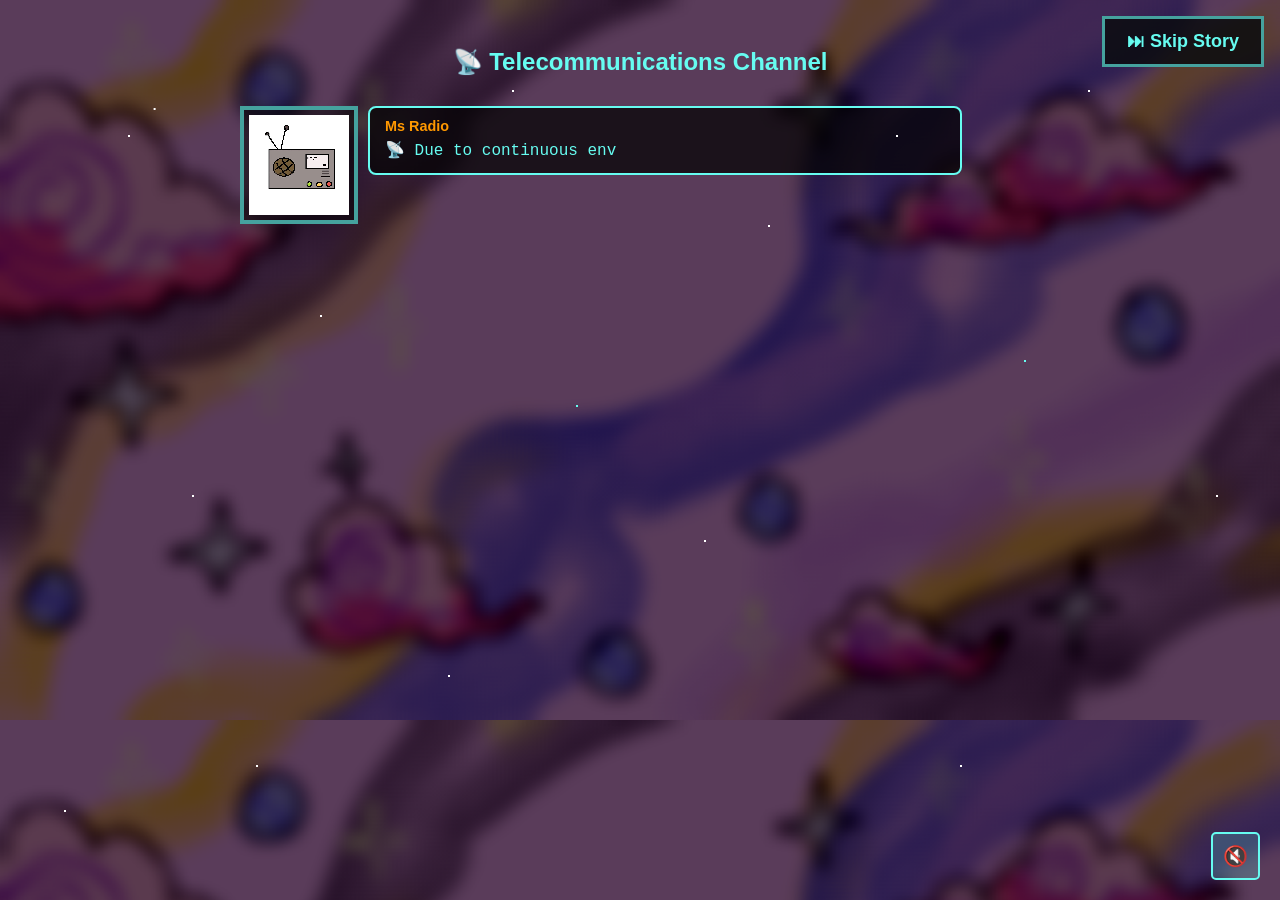
==== commit 99f9afbc: "Updating language" ====
--- a/index.html
+++ b/index.html
@@ -16,19 +16,21 @@
   <script type="module" src="/src/main.tsx"></script>
   <div id="game-container">
     <div id="status-bar" class="hidden">
-      <p>飞船护盾: <span id="shield-display">❤️❤️❤️</span></p>
+      <p>Shield: <span id="shield-display">❤️❤️❤️</span></p>
     </div>
 
     <section id="screen-prologue" class="screen">
-      <h2>📡 远程通讯频道</h2>
+      <button id="skip-prologue-btn" onclick="skipPrologue()">⏭ Skip Story</button>
+      <h2>📡 Telecommunications Channel</h2>
 
       <div id="dialogue-history"></div>
-
-      <button id="start-btn" class="hidden" style="margin-top: 20px;" onclick="startGame()">🚀 启动飞船引擎</button>
+      <div class="prologue-actions">
+        <button id="start-btn" class="hidden" onclick="startGame()">🚀 Let's Go!</button>
+      </div>
     </section>
 
     <section id="screen-map" class="screen hidden">
-      <h2>星系地图：选择你要前往的星球</h2>
+      <h2>Galaxy Map: Select a Planet to Visit</h2>
     </section>
     <div class="space-effects">
     <div class="star-field"></div>
@@ -42,31 +44,31 @@
 
     <section id="screen-quiz" class="screen hidden">
       <div class="quiz-header">
-        <h2 id="planet-name">星球名字</h2>
+        <h2 id="planet-name">Planet Name</h2>
         <div class="planet-avatar">
-          <img id="planet-big-img" src="" alt="星球展示">
+          <img id="planet-big-img" src="" alt="Planet Display">
         </div>
       </div>
 
       <p id="planet-desc" class="planet-description"></p>
-      <p id="question-text" class="question-text">题目加载中...</p>
+      <p id="question-text" class="question-text">Loading question...</p>
 
       <div id="options-container" class="options-container"></div>
     </section>
     <section id="screen-earth-status" class="screen hidden">
-      <h2>🌍 地球当前状态</h2>
+      <h2>🌍 Earth Status</h2>
 
       <div class="earth-status-container">
         <div class="earth-visual">
-          <img src="assets/earth-level1.png" id="earth-large-img" alt="地球状态">
+          <img src="assets/earth-level1.png" id="earth-large-img" alt="Earth Status">
         </div>
 
         <div class="dialogue-box">
-          <p id="earth-description">地球目前处于能量极度匮乏状态，生态系统静止...</p>
-          <p>当前修复总进度：<span id="earth-progress-val">0%</span></p>
+          <p id="earth-description">Earth is currently in a state of extreme energy scarcity, with its ecosystem at a standstill...</p>
+          <p>Current Repair Progress: <span id="earth-progress-val">0%</span></p>
         </div>
 
-        <button class="menu-btn" onclick="showScreen('screen-map')">🛰️ 返回星际地图</button>
+        <button class="menu-btn" onclick="showScreen('screen-map')">🛰️ Return to Galaxy Map</button>
       </div>
     </section>
 
@@ -95,9 +97,9 @@
 
     <div id="modal-progress" class="modal hidden">
       <div class="modal-content">
-        <h3 id="modal-title">星球攻略完毕！</h3>
-        <p>地球修复进度：<span id="progress-text">0%</span></p>
-        <button onclick="returnToMap()">返回星际图</button>
+        <h3 id="modal-title">Answer Successfully</h3>
+        <p>Earth Repair Progress: <span id="progress-text">0%</span></p>
+        <button onclick="returnToMap()">Return to Galaxy Map</button>
       </div>
     </div>
   </div>
--- a/style.css
+++ b/style.css
@@ -63,7 +63,7 @@
 }
 
 #shield-display {
-    letter-spacing: 5px; /* 让红心之间有空隙 */
+    letter-spacing: 3px; /* 让红心之间有空隙 */
 }
 
 /* style.css 新增样式 */
@@ -202,6 +202,7 @@
 .dialogue-content-box {
     max-width: 70%; /* 限制宽度，不要占满屏幕 */
 }
+
 
 /* ========================================= */
 /* 主角专属样式 (当这一行带有 .row-player 类时) */
@@ -297,6 +298,38 @@
     transition: transform 0.2s; /* 增加缩放动画 */
 }
 
+.prologue-actions {
+    display: flex;
+    justify-content: center;
+    gap: 16px;
+    margin-top: 20px;
+    flex-wrap: wrap;
+}
+
+#screen-prologue {
+    position: relative;
+}
+
+#skip-prologue-btn {
+    padding: 12px 22px;
+    font-size: 18px;
+    background-color: rgba(11, 12, 16, 0.85);
+    color: #66fcf1;
+    border: 3px solid #45a29e;
+    position: fixed;
+    top: 16px;
+    right: 16px;
+    z-index: 2200;
+    cursor: pointer;
+    font-weight: 700;
+    transition: transform 0.2s, border-color 0.2s;
+}
+
+#skip-prologue-btn:hover {
+    transform: scale(1.06);
+    border-color: #66fcf1;
+}
+
 /* 鼠标悬停时的效果：稍微变大一点，更有交互感 */
 #start-btn:hover {
     transform: scale(1.1);   /* 放大 1.1 倍 */
@@ -306,6 +339,10 @@
 #screen-map {
     /* 你的地图贴图路径 */
     background-image: url('assets/map.png'); 
+
+    /* 地图文字大小控制：后续只需要改这两个值 */
+    --map-title-size: 44px;
+    --planet-name-size: 20px;
     
     /* 核心代码：让图片自动缩放以填满整个容器，同时保持比例 */
     background-size: cover; 
@@ -320,6 +357,21 @@
     width: 75%;
     height: 90vh; /* 占满整个屏幕高度 */
     position: relative;
+}
+
+#screen-map > h2 {
+    font-size: var(--map-title-size);
+    margin-top: 16px;
+    letter-spacing: 2px;
+}
+
+#screen-quiz {
+    --quiz-question-size: 36px;
+    --quiz-option-size: 24px;
+    --quiz-option-padding-y: 16px;
+    --quiz-option-padding-x: 20px;
+    --game-alert-size: 30px;
+    --achievement-name-size: 36px;
 }
 /* 修改或添加以下 CSS */
 .planet-icon {
@@ -378,7 +430,7 @@
     left: 50%;
     transform: translateX(-50%);
     color: #66fcf1;
-    font-size: 14px;
+    font-size: var(--planet-name-size);
     white-space: nowrap;
     text-shadow: 2px 2px 4px #000;
 }
@@ -421,6 +473,118 @@
     padding: 0 20px;
     text-align: center;
     margin-bottom: 20px;
+}
+
+.question-text {
+    font-size: var(--quiz-question-size);
+    line-height: 1.5;
+    font-weight: 700;
+}
+
+.options-container {
+    display: grid;
+    gap: 14px;
+    width: min(920px, 92%);
+    margin: 0 auto;
+}
+
+.option-btn {
+    font-size: var(--quiz-option-size);
+    padding: var(--quiz-option-padding-y) var(--quiz-option-padding-x);
+    color: #66fcf1;
+    background: rgba(11, 12, 16, 0.85);
+    border: 2px solid #45a29e;
+    border-radius: 8px;
+    cursor: pointer;
+    transition: transform 0.15s ease, box-shadow 0.2s ease, border-color 0.2s ease;
+}
+
+.option-btn:hover {
+    transform: translateY(-1px);
+    border-color: #66fcf1;
+    box-shadow: 0 0 14px rgba(102, 252, 241, 0.35);
+}
+
+.game-alert-overlay {
+    position: fixed;
+    inset: 0;
+    background: rgba(0, 0, 0, 0.45);
+    display: flex;
+    align-items: center;
+    justify-content: center;
+    z-index: 3000;
+}
+
+.game-alert-box {
+    max-width: min(760px, 92vw);
+    background: rgba(11, 12, 16, 0.95);
+    border: 3px solid #66fcf1;
+    border-radius: 12px;
+    padding: 22px 26px;
+    box-shadow: 0 0 22px rgba(102, 252, 241, 0.45);
+}
+
+#game-alert-text {
+    margin: 0;
+    text-align: center;
+    color: #66fcf1;
+    font-size: var(--game-alert-size);
+    font-weight: 700;
+    line-height: 1.4;
+}
+
+.achievement-overlay {
+    position: fixed;
+    right: 20px;
+    bottom: 20px;
+    display: flex;
+    align-items: flex-end;
+    justify-content: flex-end;
+    z-index: 3200;
+    pointer-events: none;
+}
+
+.achievement-card {
+    width: min(420px, 92vw);
+    background: linear-gradient(160deg, rgba(11, 12, 16, 0.98), rgba(18, 33, 40, 0.98));
+    border: 3px solid #f6d860;
+    border-radius: 14px;
+    padding: 18px 20px;
+    text-align: left;
+    box-shadow: 0 0 24px rgba(246, 216, 96, 0.5);
+    animation: achievement-slide-in 0.35s ease-out;
+}
+
+@keyframes achievement-slide-in {
+    from {
+        opacity: 0;
+        transform: translateX(20px) translateY(8px);
+    }
+    to {
+        opacity: 1;
+        transform: translateX(0) translateY(0);
+    }
+}
+
+.achievement-badge {
+    margin: 0 0 10px;
+    color: #f6d860;
+    letter-spacing: 2px;
+    font-weight: 700;
+    font-size: 14px;
+}
+
+#achievement-name {
+    margin: 0;
+    color: #fff4b1;
+    font-size: var(--achievement-name-size);
+    line-height: 1.35;
+}
+
+.achievement-desc {
+    margin: 8px 0 0;
+    color: #66fcf1;
+    font-size: 16px;
 }
 /* --- 唯美流星雨特效 --- */
 
@@ -512,4 +676,29 @@
 
 #audio-control:hover {
     background: rgba(102, 252, 243, 0.4);
+}
+
+/* 地球状态页面的贴图容器 - 与地图尺寸保持一致 */
+.earth-status-container {
+    display: flex;
+    flex-direction: column;
+    align-items: center;
+    gap: 20px;
+    max-height: calc(100vh - 80px);
+}
+
+.earth-visual {
+    width: 75%;
+    max-width: 900px;
+    aspect-ratio: 16 / 9;
+    position: relative;
+    overflow: hidden;
+    /*border: 2px solid #45a29e;*/
+}
+
+#earth-large-img {
+    width: 100%;
+    height: 100%;
+    object-fit: contain;
+    image-rendering: pixelated;
 }
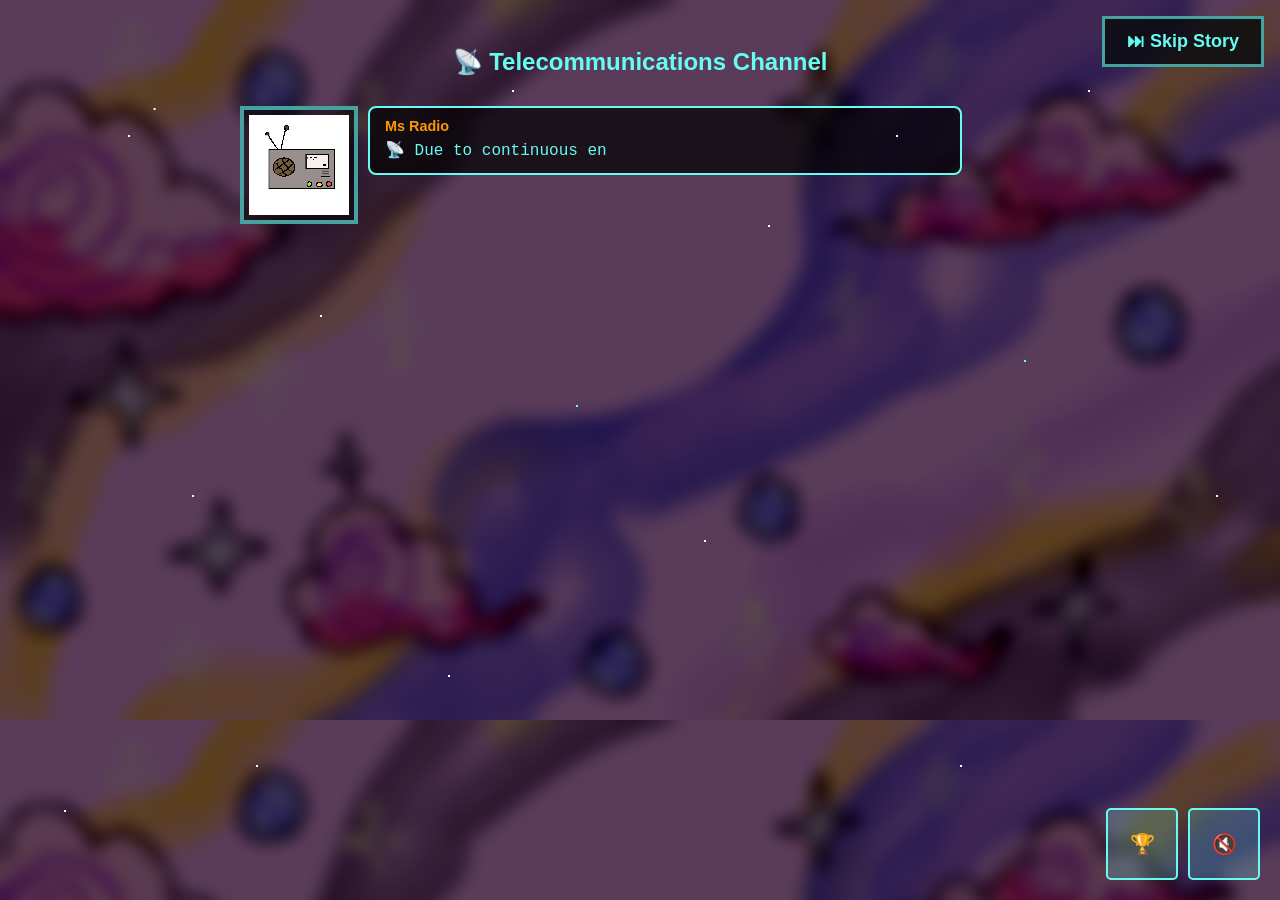
==== commit 131d1ee1: "Adding endings and users now can check achievments" ====
--- a/index.html
+++ b/index.html
@@ -72,27 +72,31 @@
       </div>
     </section>
 
+    <section id="screen-achievements" class="screen hidden">
+      <h2>🏆 Achievement Collection</h2>
+      <div class="achievements-panel">
+        <div class="achievement-column">
+          <h3>Unlocked</h3>
+          <div id="achievements-unlocked" class="achievement-list"></div>
+        </div>
+        <div class="achievement-column">
+          <h3>Locked</h3>
+          <div id="achievements-locked" class="achievement-list"></div>
+        </div>
+      </div>
+      <button class="menu-btn" onclick="showScreen('screen-map')">⬅ Back to Map</button>
+    </section>
 
 
-    <section id="screen-win" class="screen hidden">
-      <h2>✨ 任务完成 ✨</h2>
-      <div class="dialogue-box">
-        <p>“能量满载！正在将外星智慧注入地球核心...”</p>
-        <p>（地球重新焕发了蓝色生机！）</p>
-        <p>“感谢你，舰长。你不仅拯救了地球，还成为了最伟大的天文航行者！”</p>
+
+    <section id="screen-ending" class="screen hidden">
+      <div class="ending-layout">
+        <div class="ending-panel">
+          <h2 id="ending-title">Ending</h2>
+          <div id="ending-text"></div>
+          <button class="menu-btn" onclick="location.reload()">Start New Run</button>
+        </div>
       </div>
-      <button onclick="location.reload()">再玩一次</button>
-    </section>
-
-    <section id="screen-lose" class="screen hidden">
-      <h2 style="color: red;">💥 护盾耗尽 💥</h2>
-      <div class="dialogue-box">
-        <p>“警报！飞船外壳破裂，失去动力...”</p>
-        <p>“通讯中断... 地球的最后希望破灭了...”</p>
-      </div>
-      <button onclick="location.reload()">重新尝试</button>
-    </section>
-    <section id="screen-lose" class="screen hidden">
     </section>
 
     <div id="modal-progress" class="modal hidden">
@@ -113,8 +117,13 @@
   <script src="main.js"></script>
   
 
-<div id="audio-control" onclick="toggleMusic()">
+<div id="hud-controls">
+  <div id="achievement-control" onclick="openAchievementScreen()" title="Achievements">
+    <span>🏆</span>
+  </div>
+  <div id="audio-control" onclick="toggleMusic()" title="Music">
     <span id="music-icon">🔇</span>
+  </div>
 </div>
 </body>
 
--- a/style.css
+++ b/style.css
@@ -660,22 +660,91 @@
 .n5 { top: -10%; left: 85%;  animation: beautifulMeteor 16s linear infinite 11s; }
 .n6 { top: 25%;  left: 120%; animation: beautifulMeteor 17s linear infinite 6s; }
 
-#audio-control {
+#hud-controls {
     position: fixed;
     bottom: 20px;
     right: 20px;
+    display: flex;
+    gap: 10px;
+    z-index: 1000;
+}
+
+#audio-control,
+#achievement-control {
     background: rgba(102, 252, 243, 0.2);
     border: 2px solid #66fcf1;
     color: #66fcf1;
     padding: 10px;
     cursor: pointer;
-    z-index: 1000;
     font-size: 20px;
     border-radius: 5px;
-}
-
-#audio-control:hover {
+    min-width: 48px;
+    min-height: 48px;
+    display: flex;
+    align-items: center;
+    justify-content: center;
+}
+
+#audio-control:hover,
+#achievement-control:hover {
     background: rgba(102, 252, 243, 0.4);
+}
+
+#screen-achievements {
+    width: min(1080px, 92vw);
+    margin: 0 auto;
+    height: 90vh;
+    overflow: auto;
+    padding: 20px;
+}
+
+.achievements-panel {
+    display: grid;
+    grid-template-columns: repeat(auto-fit, minmax(320px, 1fr));
+    gap: 16px;
+    margin: 20px auto;
+}
+
+.achievement-column {
+    background: rgba(11, 12, 16, 0.86);
+    border: 2px solid #45a29e;
+    border-radius: 10px;
+    padding: 14px;
+    text-align: left;
+}
+
+.achievement-column h3 {
+    margin: 0 0 10px;
+    color: #66fcf1;
+}
+
+.achievement-list {
+    display: grid;
+    gap: 10px;
+}
+
+.achievement-item {
+    border: 1px solid #45a29e;
+    border-radius: 8px;
+    padding: 10px;
+    background: rgba(17, 25, 30, 0.85);
+}
+
+.achievement-item.locked {
+    opacity: 0.55;
+    filter: grayscale(0.3);
+}
+
+.achievement-item-name {
+    margin: 0 0 6px;
+    color: #fff4b1;
+    font-weight: 700;
+}
+
+.achievement-item-desc {
+    margin: 0;
+    color: #66fcf1;
+    font-size: 14px;
 }
 
 /* 地球状态页面的贴图容器 - 与地图尺寸保持一致 */
@@ -701,4 +770,52 @@
     height: 100%;
     object-fit: contain;
     image-rendering: pixelated;
+}
+
+#screen-ending {
+    position: fixed;
+    inset: 0;
+    width: 100vw;
+    height: 100vh;
+    margin: 0;
+    padding: 24px;
+    z-index: 2600;
+    background-size: cover;
+    background-position: center;
+    background-repeat: no-repeat;
+}
+
+.ending-layout {
+    width: 100%;
+    height: 100%;
+    display: flex;
+    justify-content: flex-end;
+    align-items: center;
+}
+
+.ending-panel {
+    width: min(520px, 92vw);
+    max-height: 86vh;
+    overflow: auto;
+    padding: 22px;
+    background: rgba(9, 14, 22, 0.68);
+    border: 2px solid rgba(102, 252, 241, 0.9);
+    border-radius: 12px;
+    text-align: left;
+    box-shadow: 0 12px 30px rgba(0, 0, 0, 0.45);
+    backdrop-filter: blur(2px);
+}
+
+#ending-title {
+    margin: 0 0 14px;
+    color: #fff4b1;
+    font-size: clamp(28px, 3vw, 42px);
+    line-height: 1.2;
+}
+
+#ending-text p {
+    margin: 0 0 12px;
+    color: #dffefb;
+    font-size: clamp(16px, 1.5vw, 22px);
+    line-height: 1.6;
 }
